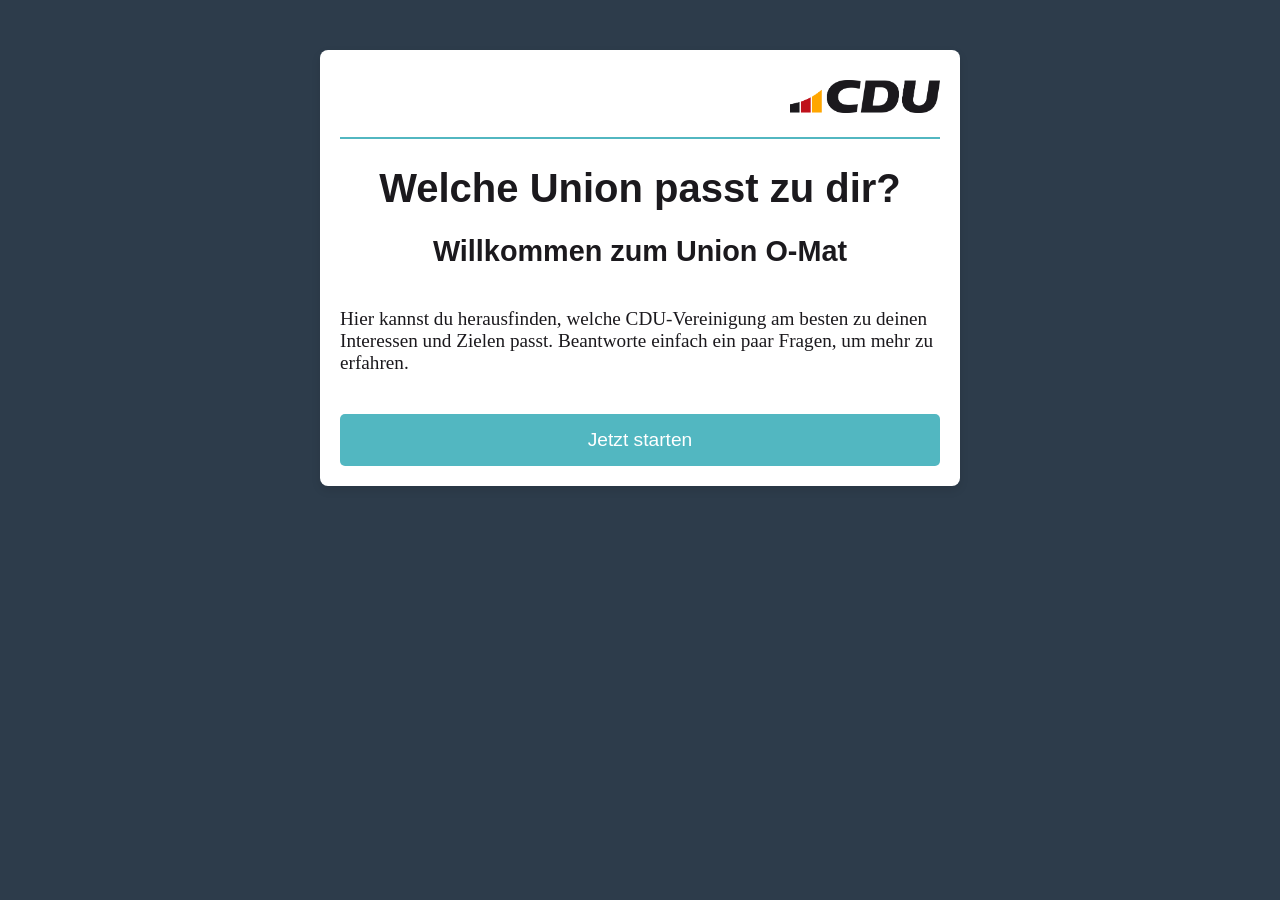
==== index.html @ 92b7979a "V1 Push" ====
<!DOCTYPE html>
<html lang="de">
<head>
    <meta charset="UTF-8">
    <title>CDU Vereinigungen Matcher</title>
    <meta name="viewport" content="width=device-width, initial-scale=1.0">
    <link rel="stylesheet" href="styles.css">
</head>
<body>
    <div id="app">
        <header>
            <div class="logo-container">
                <a href="index.html">
                    <img src="medien/CDU-Gesamtlogo_transparent_RGB.png" alt="CDU Logo" class="logo">
                </a>
            </div>
        </header>
        <main>
            <h1>Welche Union passt zu dir?</h1>
            <h2>Willkommen zum Union O-Mat</h2>
            <!-- Neuer Absatz mit Erklärung -->
            <p class="description-text">Hier kannst du herausfinden, welche CDU-Vereinigung am besten zu deinen Interessen und Zielen passt. Beantworte einfach ein paar Fragen, um mehr zu erfahren.</p>
            <button id="start-button" class="full-width-button">Jetzt starten</button>
        </main>
    </div>

    <script>
        document.getElementById('start-button').addEventListener('click', function() {
            window.location.href = 'formular.html';
        });
    </script>
</body>
</html>
---- styles.css ----
/* CDU Corporate Design Farben */
:root {
    --cdu-turquoise: #52b7c1;
    --cdu-blue: #2d3c4b;
    --cdu-gold: #ffa600;
    --cdu-black: #1b191d;
    --cdu-white: #ffffff;
    --headline-font: 'Inter', sans-serif;
    --body-font: 'IBM Plex Serif', serif;
}

/* Allgemeines Styling */
body {
    font-family: var(--body-font);
    margin: 0;
    padding: 0;
    background-color: var(--cdu-blue); /* CDU Design Hintergrundfarbe */
}

#app {
    max-width: 600px;
    margin: 50px auto; /* Abstand vom oberen Rand */
    padding: 20px;
    background-color: var(--cdu-white);
    border-radius: 8px;
    box-shadow: 0 4px 10px rgba(0, 0, 0, 0.1);
}

header {
    text-align: right;  /* Logo rechts ausrichten */
    padding-bottom: 20px;
    border-bottom: 2px solid var(--cdu-turquoise);
}

.logo-container {
    text-align: right;
}

.logo {
    max-width: 150px;
    margin-top: 10px;
}

h1, h2 {
    color: var(--cdu-black);
    text-align: center;
}

h1 {
    font-size: 2.5em;
    font-family: var(--headline-font);
    margin-bottom: 10px;
}

h2 {
    font-size: 1.8em;
    font-family: var(--headline-font);
    margin-bottom: 40px;
}

/* Neuer Abschnitt für Erklärungstext */
.description-text {
    font-size: 1.2em;
    color: var(--cdu-black);
    text-align: left;
    margin-bottom: 20px;
}

/* Textarea Anpassung */
textarea {
    width: 100%;
    padding: 15px;
    font-size: 1.2em;
    margin-bottom: 20px;
    border: 1px solid var(--cdu-blue);
    border-radius: 5px;
}

/* Button Anpassung über die gesamte Breite */
.full-width-button {
    width: 100%;
    padding: 15px;
    background-color: var(--cdu-turquoise);
    border: none;
    border-radius: 5px;
    color: var(--cdu-white);
    font-size: 1.2em;
    cursor: pointer;
    transition: background-color 0.3s;
    text-align: center;
}

.full-width-button:hover {
    background-color: var(--cdu-blue);
}

/* Formular Styling */
form {
    display: flex;
    flex-direction: column;
    gap: 15px; /* Abstand zwischen Formularfeldern */
}

label {
    font-size: 1.2em;
    color: var(--cdu-black);
}

input, select {
    padding: 10px;
    font-size: 1.2em;
    border: 1px solid var(--cdu-blue);
    border-radius: 5px;
    width: 100%;
    box-sizing: border-box;
}

/* Standard Button */
button {
    padding: 15px;
    background-color: var(--cdu-turquoise);
    border: none;
    border-radius: 5px;
    color: var(--cdu-white);
    font-size: 1.2em;
    cursor: pointer;
    transition: background-color 0.3s;
    margin-top: 20px;
}

button:hover {
    background-color: var(--cdu-blue);
}

/* Checkbox Styling */
input[type="checkbox"] {
    width: 20px;
    height: 20px;
    border: 2px solid var(--cdu-blue);
    border-radius: 3px;
    appearance: none;
    background-color: var(--cdu-white);
    cursor: pointer;
    display: inline-block;
    margin-right: 10px; /* Platz neben dem Text */
}

input[type="checkbox"]:checked {
    background-color: var(--cdu-turquoise);
    border-color: var(--cdu-turquoise);
    position: relative;
}

input[type="checkbox"]:checked::after {
    content: '✓';
    position: absolute;
    left: 3px;
    top: 1px;
    font-size: 16px;
    color: var(--cdu-white);
}

/* Quiz Styling */
#fragenummer {
    font-size: 1.2em;
    text-align: left;
    color: var(--cdu-black);
    margin-bottom: 10px;
}

#fragetext {
    font-size: 1.5em;
    text-align: left;
    margin-bottom: 20px;
    color: var(--cdu-black);
}

#antworten button {
    display: block;
    width: 100%;
    padding: 15px;
    margin: 10px 0;
    font-size: 1.2em;
    border: none;
    border-radius: 5px;
    background-color: var(--cdu-turquoise);
    color: var(--cdu-white);
    cursor: pointer;
    transition: background-color 0.3s ease;
}

#antworten button:hover {
    background-color: var(--cdu-blue);
}

button#weiter-button {
    padding: 10px 20px;
    background-color: var(--cdu-turquoise);
    color: var(--cdu-white);
    font-size: 1.2em;
    border: none;
    border-radius: 5px;
    cursor: pointer;
    margin-top: 20px;
    display: block;
    margin-left: auto;
    margin-right: auto;
}

button#weiter-button:hover {
    background-color: var(--cdu-blue);
}

/* Video Container */
#videocontainer video {
    width: 100%; /* Video nimmt auf mobilen Geräten volle Breite ein */
    max-width: 600px; /* Begrenzung der Breite für größere Bildschirme */
    margin: auto; /* Video zentrieren */
}

/* Ergebnis Styling */
.ergebnis-item {
    display: flex;
    flex-direction: column;
    margin-bottom: 20px;
    border-bottom: 1px solid #ccc;
    padding-bottom: 10px;
}

.ergebnis-name {
    font-size: 1.2em;
    font-weight: bold;
    color: var(--cdu-black);
    margin-bottom: 10px;
}

.ergebnis-bar {
    width: 100%;
    height: 20px;
    background-color: #e0e0e0;
    border-radius: 10px;
    overflow: hidden;
    margin: 10px 0;
}

.ergebnis-fill {
    height: 100%;
    background-color: var(--cdu-turquoise);
    border-radius: 10px 0 0 10px;
    transition: width 0.3s;
}

.ergebnis-prozent {
    font-size: 1.2em;
    font-weight: bold;
    color: var(--cdu-blue);
}

.details-content {
    padding: 10px;
    background-color: #f9f9f9;
    border-radius: 5px;
    margin-top: 10px;
}

.details-content p {
    font-size: 1.2em;
    color: var(--cdu-black);
}

.details-content a {
    font-size: 1.2em;
    font-weight: bold;
    color: var(--cdu-turquoise);
    text-decoration: none;
}

.details-content a:hover {
    text-decoration: underline;
}

/* Veranstaltung Styling */
.veranstaltung {
    margin-top: 15px;
    padding: 10px;
    background-color: #f1f1f1;
    border-radius: 8px;
}

/* Zusätzlicher Button für Vereinigungen */
.btn-vereinigung {
    display: inline-block;
    width: 100%; /* Über gesamte Breite */
    padding: 15px;
    background-color: var(--cdu-turquoise);
    border: none;
    border-radius: 5px;
    color: var(--cdu-white);
    font-size: 1.2em;
    cursor: pointer;
    text-align: center;
    transition: background-color 0.3s;
}

.btn-vereinigung:hover {
    background-color: var(--cdu-blue);
}

/* Trennstrich */
.trennlinie {
    border-top: 2px solid var(--cdu-turquoise); /* Türkisfarbene Trennlinie */
    margin: 20px 0; /* Abstand zur besseren Lesbarkeit */
}

/* Hinweis "Veranstaltungen" */
.veranstaltung-hinweis {
    margin-top: 5px;
    padding: 10px;
    background-color: var(--cdu-gold); /* Orangefarbener Hintergrund */
    border-radius: 5px;
    text-align: center;
    color: var(--cdu-white); /* Ändert die Textfarbe in Weiß */
}

.veranstaltung-hinweis h3 {
    font-size: 1.5em;
    color: var(--cdu-white); /* Weißer Text */
    margin: 0;
}

/* Veranstaltung Styling */
.veranstaltung {
    margin-top: 5px; /* Weniger Abstand zwischen den Blöcken */
    padding: 10px;
    background-color: #f1f1f1;
    border-radius: 8px;
}

/* Veranstaltungstitel Styling */
.veranstaltung h4 {
    font-size: 1.2em;
    margin-bottom: 3px; /* Weniger Abstand unter der Überschrift */
    margin-top: 5px; /* Weniger Abstand oberhalb der Überschrift */
}

/* Veranstaltung Styling */
.veranstaltung p {
    font-size: 1.1em;
    margin-bottom: 0; /* Kein Abstand zwischen den Absätzen */
    padding-bottom: 0; /* Kein zusätzlicher Innenabstand */
    line-height: 1.2; /* Kompakterer Zeilenabstand */
}

.veranstaltung p strong {
    display: inline-block;
    margin-bottom: 0; /* Kein Abstand unter den fettgedruckten Texten */
}

/* Link zum Anmelden */
.veranstaltung a {
    color: #52b7c1; /* Türkisfarbener Link */
    font-weight: bold;
    text-decoration: none;
}

.veranstaltung a:hover {
    text-decoration: underline; /* Unterstreichen beim Hover */
}

/* Checkbox Styling */
input[type="checkbox"] {
    width: 18px;
    height: 18px;
    border: 2px solid var(--cdu-blue);
    border-radius: 3px;
    appearance: none;
    background-color: var(--cdu-white);
    cursor: pointer;
    display: inline-block;
    margin-right: 10px; /* Platz neben dem Text */
}

input[type="checkbox"]:checked {
    background-color: var(--cdu-turquoise);
    border-color: var(--cdu-turquoise);
    position: relative;
}

input[type="checkbox"]:checked::after {
    content: '✓';
    position: absolute;
    left: 3px;
    top: 1px;
    font-size: 14px;
    color: var(--cdu-white);
}

/* Responsive Anpassungen für mobile Geräte */
@media (max-width: 600px) {
    h1 {
        font-size: 1.8em;
    }

    h2 {
        font-size: 1.5em;
    }

    input, select, button {
        font-size: 1em;
    }

    #app {
        padding: 10px;
    }

    #antworten button {
        font-size: 1em;
    }

    button#weiter-button {
        width: 100%;
    }

    .ergebnis-item {
        margin-bottom: 15px;
    }

    .ergebnis-bar {
        height: 20px;
    }

    .ergebnis-name {
        font-size: 1.2em;
    }

    .ergebnis-prozent {
        font-size: 1em;
    }

    #videocontainer video {
        width: 100%;
    }
}
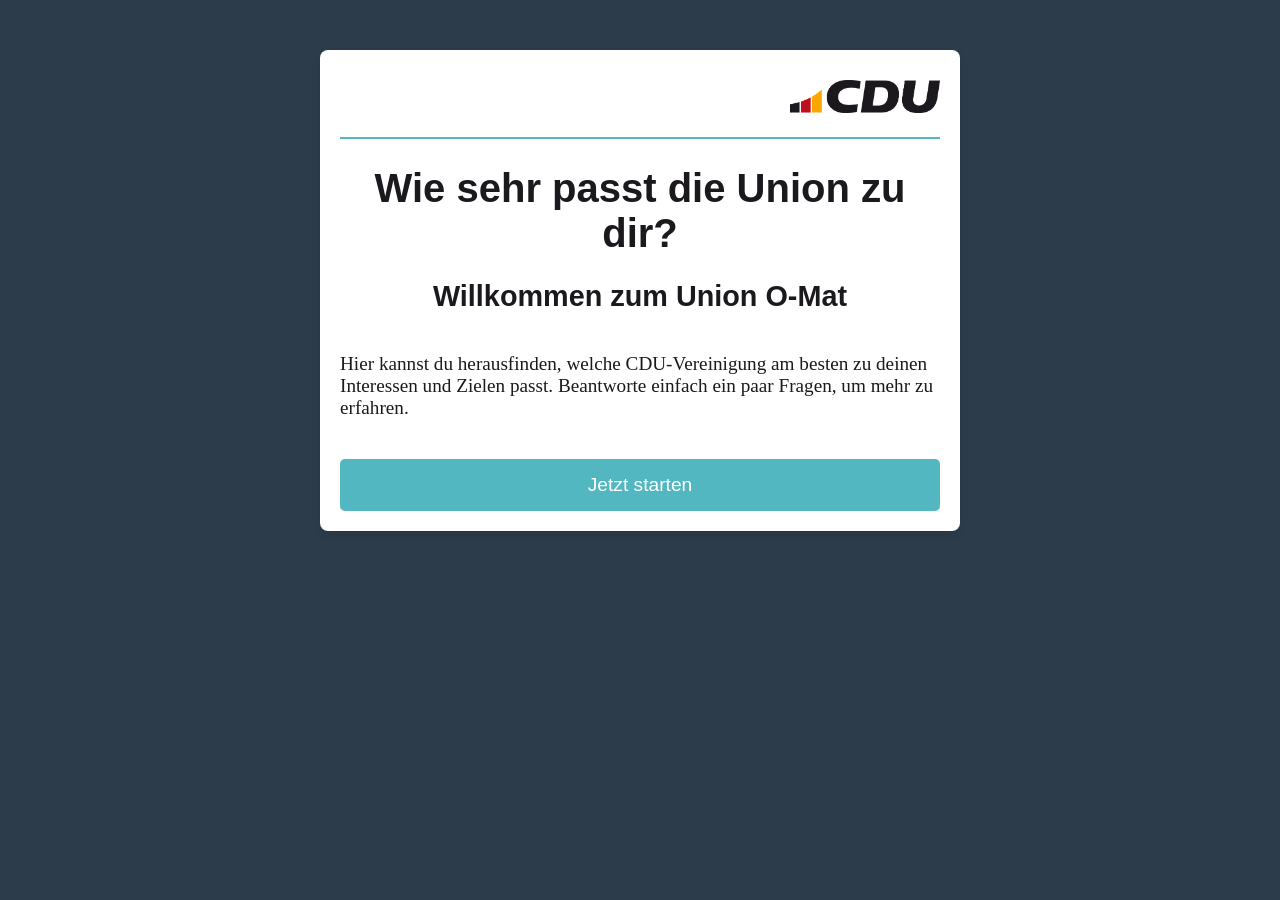
==== commit bde00507: "Aktualisiere Überschriften: Ändere "Welche Union passt zu dir?" in "Wie sehr passt die Union zu dir?" ====
--- a/index.html
+++ b/index.html
@@ -16,7 +16,7 @@
             </div>
         </header>
         <main>
-            <h1>Welche Union passt zu dir?</h1>
+            <h1>Wie sehr passt die Union zu dir?</h1>
             <h2>Willkommen zum Union O-Mat</h2>
             <!-- Neuer Absatz mit Erklärung -->
             <p class="description-text">Hier kannst du herausfinden, welche CDU-Vereinigung am besten zu deinen Interessen und Zielen passt. Beantworte einfach ein paar Fragen, um mehr zu erfahren.</p>
